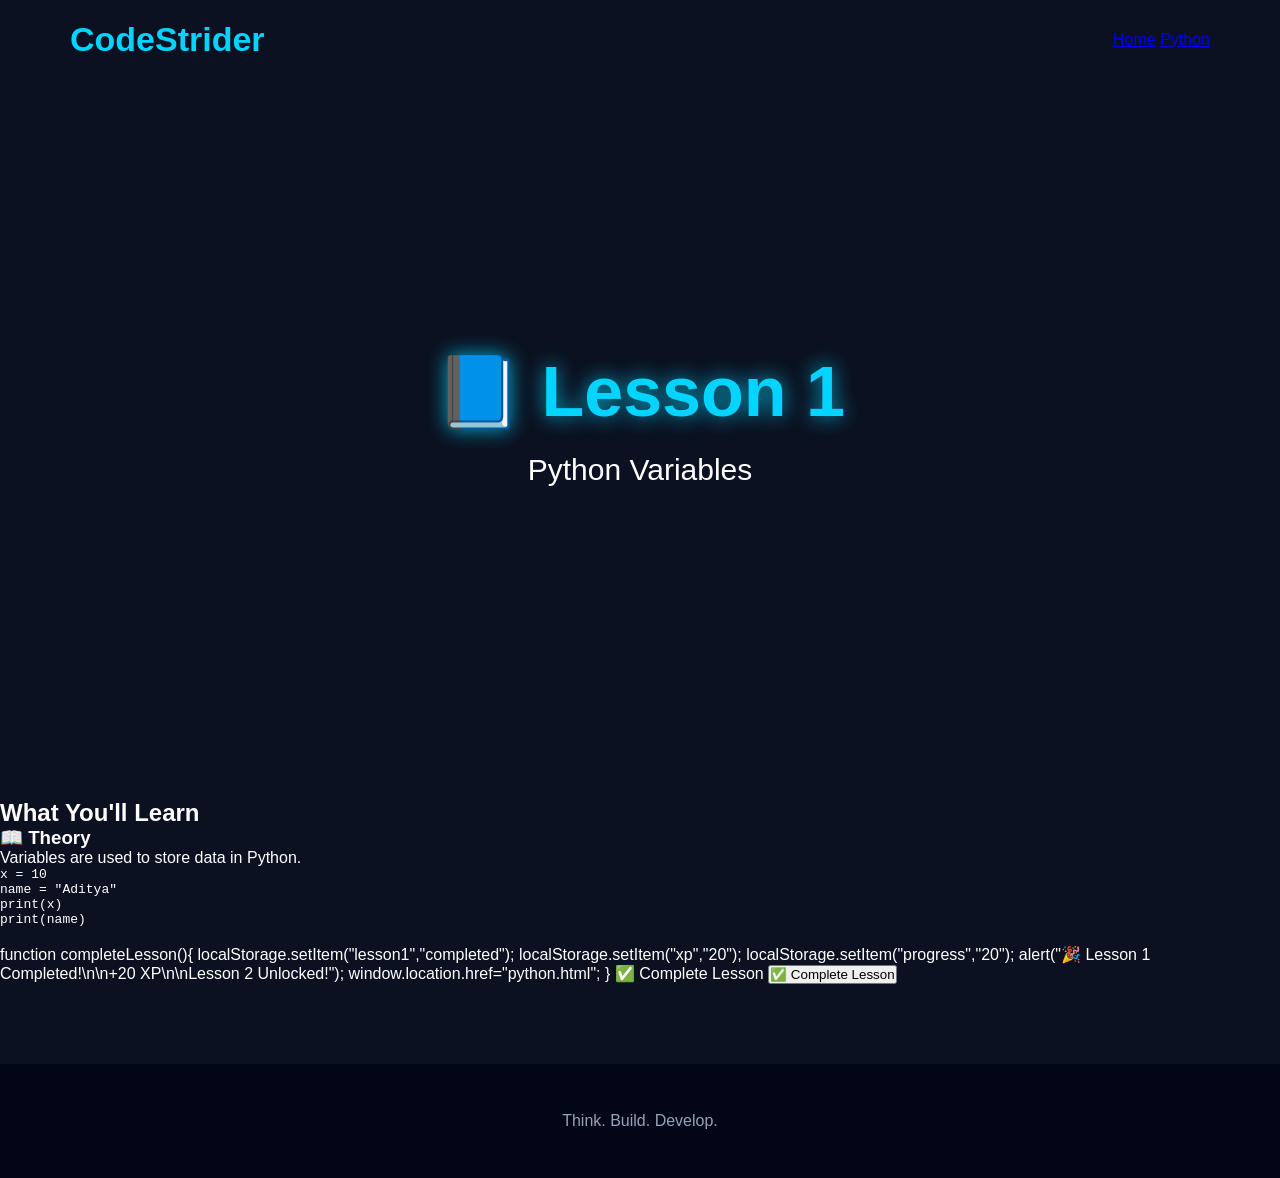
==== lesson1.html @ bc54012c "Add lesson1.html for Python Variables tutorial" ====
<!DOCTYPE html>
<html lang="en">

<head>
<meta charset="UTF-8">
<meta name="viewport" content="width=device-width, initial-scale=1.0">

<title>Lesson 1 - Variables | CodeStrider</title>

<link rel="stylesheet" href="style.css">
<script defer src="script.js"></script>

</head>

<body>

<nav>

<div class="logo">CodeStrider</div>

<div class="nav-links">
<a href="index.html">Home</a>
<a href="python.html">Python</a>
</div>

</nav>

<section class="hero">

<h1>📘 Lesson 1</h1>

<p>Python Variables</p>

</section>

<section class="features">

<h2>What You'll Learn</h2>

<div class="feature-container">

<div class="feature-card">

<h3>📖 Theory</h3>

<p>
Variables are used to store data in Python.
</p>

<pre>
x = 10
name = "Aditya"
print(x)
print(name)
</pre>

</div>

</div>

<br>

function completeLesson(){

    localStorage.setItem("lesson1","completed");
    localStorage.setItem("xp","20");
    localStorage.setItem("progress","20");

    alert("🎉 Lesson 1 Completed!\n\n+20 XP\n\nLesson 2 Unlocked!");

    window.location.href="python.html";

}

✅ Complete Lesson

<button onclick="completeLesson()">
    ✅ Complete Lesson
</button>

</section>

<footer>

<p>Think. Build. Develop.</p>

</footer>

</body>

</html>
---- style.css ----
*{
    margin:0;
    padding:0;
    box-sizing:border-box;
}

body{

    background:#0B1120;

    font-family:Arial,Helvetica,sans-serif;

    color:white;

}

/* NAVBAR */

nav{

    display:flex;

    justify-content:space-between;

    align-items:center;

    padding:20px 70px;

}

.logo{

    font-size:34px;

    font-weight:bold;

    color:#00D4FF;

}

.menu{

    display:flex;

    gap:30px;

}

.menu a{

    color:white;

    text-decoration:none;

    font-size:18px;

    transition:0.3s;

}

.menu a:hover{

    color:#00D4FF;

}

/* HERO */

.hero{

    display:flex;

    flex-direction:column;

    justify-content:center;

    align-items:center;

    height:80vh;

    text-align:center;

}

.hero h1{

    font-size:70px;

    color:#00D4FF;

    margin-bottom:20px;

    text-shadow:0 0 20px rgba(0,212,255,0.8);

}

.hero p{

    font-size:30px;

    margin-bottom:40px;

}

.hero button{

    background:#00D4FF;

    color:white;

    border:none;

    padding:18px 45px;

    border-radius:12px;

    font-size:20px;

    cursor:pointer;

    transition:0.35s;

    box-shadow:0 0 20px rgba(0,212,255,0.4);

}

.hero button:hover{

    transform:translateY(-5px);

    background:#00A8CC;

    box-shadow:0 0 35px rgba(0,212,255,0.8);

}
.hero{

    animation:fadeIn 1.2s ease;

}

@keyframes fadeIn{

    from{

        opacity:0;

        transform:translateY(30px);

    }

    to{

        opacity:1;

        transform:translateY(0);

    }

}
.courses{

padding:80px 60px;

}

.courses h2{

text-align:center;

font-size:45px;

margin-bottom:50px;

color:#00D4FF;

}

.course-grid{

display:grid;

grid-template-columns:repeat(3,1fr);

gap:30px;

}

.card{

background:#1E293B;

padding:30px;

border-radius:18px;

text-align:center;

transition:.3s;

}

.card:hover{

transform:translateY(-10px);

box-shadow:0 0 25px rgba(0,212,255,.5);

}

.card h3{

margin-bottom:15px;

}

.card p{

margin-bottom:25px;

color:#C7D2FE;

}
/* ROADMAP */

.roadmap{

    padding:80px 60px;

}

.roadmap h2{

    text-align:center;

    font-size:45px;

    color:#00D4FF;

    margin-bottom:60px;

}

.timeline{

    display:flex;

    flex-direction:column;

    align-items:center;

    gap:25px;

}

.step{

    background:#1E293B;

    width:320px;

    padding:18px;

    border-radius:14px;

    text-align:center;

    font-size:20px;

    transition:.3s;

    position:relative;

}

.step:hover{

    transform:scale(1.05);

    box-shadow:0 0 20px rgba(0,212,255,.5);

}

.step::after{

    content:"⬇";

    position:absolute;

    left:50%;

    transform:translateX(-50%);

    bottom:-28px;

    font-size:22px;

    color:#00D4FF;

}

.step:last-child::after{

    content:"";

}

/* MINI PROJECTS */

.projects{

    padding:80px 60px;

}

.projects h2{

    text-align:center;

    font-size:45px;

    color:#00D4FF;

    margin-bottom:60px;

}

.project-grid{

    display:grid;

    grid-template-columns:repeat(3,1fr);

    gap:30px;

}

.project-card{

    background:#1E293B;

    border-radius:18px;

    padding:30px;

    text-align:center;

    transition:.3s;

}

.project-card:hover{

    transform:translateY(-10px);

    box-shadow:0 0 25px rgba(0,212,255,.5);

}

.project-card h3{

    margin-bottom:20px;

}

.project-card p{

    margin-bottom:25px;

    color:#C7D2FE;

}

.project-card button{

    background:#00D4FF;

    border:none;

    color:white;

    padding:12px 25px;

    border-radius:10px;

    cursor:pointer;

    transition:.3s;

}

.project-card button:hover{

    background:#00A8CC;

}

/* COMMUNITY */

.community{

padding:80px 60px;

}

.community h2{

text-align:center;

font-size:45px;

color:#00D4FF;

margin-bottom:50px;

}

.community-grid{

display:grid;

grid-template-columns:repeat(2,1fr);

gap:30px;

}

.community-card{

background:#1E293B;

padding:30px;

border-radius:18px;

transition:.3s;

text-align:center;

}

.community-card:hover{

transform:translateY(-8px);

box-shadow:0 0 20px rgba(0,212,255,.5);

}

/* ABOUT */

.about{

padding:80px 100px;

text-align:center;

}

.about h2{

font-size:45px;

color:#00D4FF;

margin-bottom:35px;

}

.about p{

font-size:20px;

line-height:1.8;

margin-bottom:20px;

color:#D1D5DB;

}

/* LOGIN */

.login{

padding:80px;

text-align:center;

}

.login h2{

font-size:45px;

color:#00D4FF;

margin-bottom:40px;

}

.login-box{

background:#1E293B;

width:350px;

margin:auto;

padding:40px;

border-radius:18px;

display:flex;

flex-direction:column;

gap:20px;

}

.login-box input{

padding:14px;

border:none;

border-radius:8px;

font-size:16px;

}

.login-box button{

background:#00D4FF;

border:none;

padding:14px;

border-radius:8px;

color:white;

cursor:pointer;

}

.login-box button:hover{

background:#00A8CC;

}

/* FOOTER */

footer{

margin-top:80px;

padding:40px;

background:#020617;

text-align:center;

}

footer h2{

color:#00D4FF;

margin-bottom:10px;

}

footer p{

margin:8px;

color:#94A3B8;

}
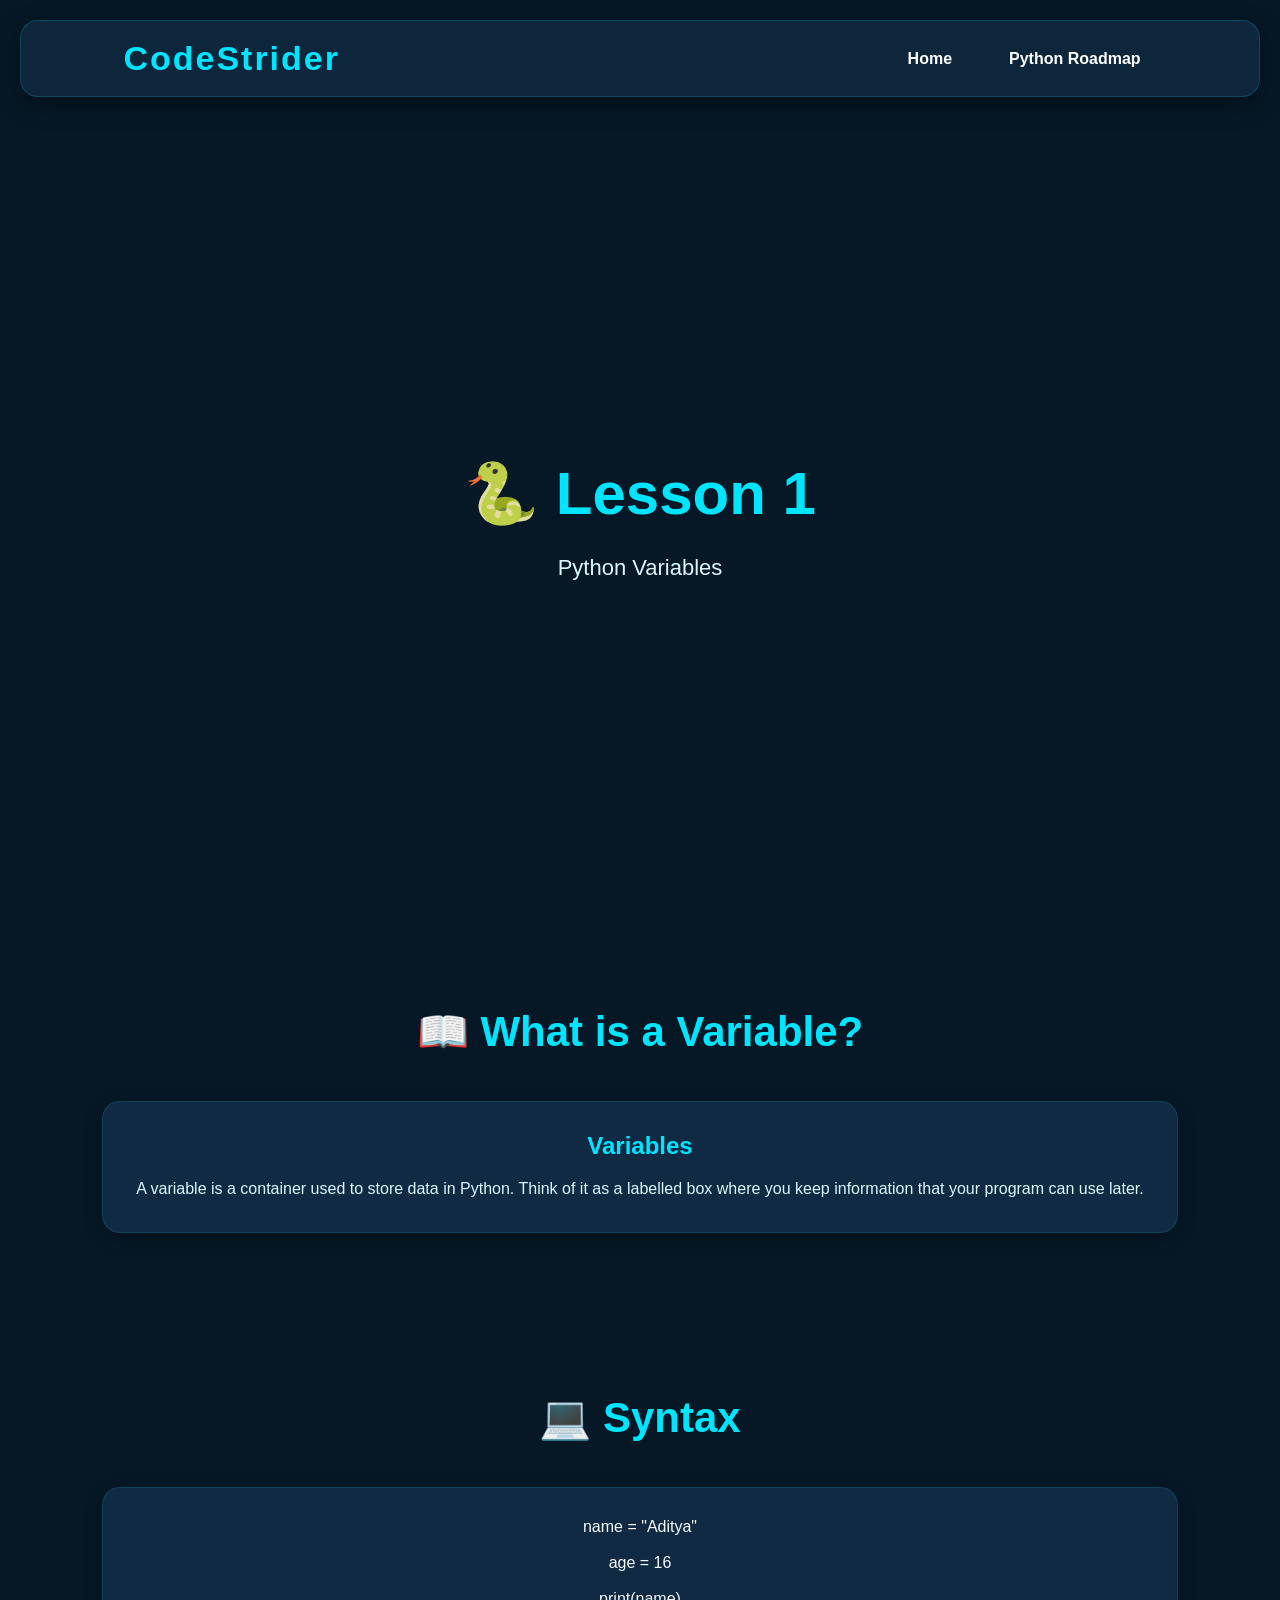
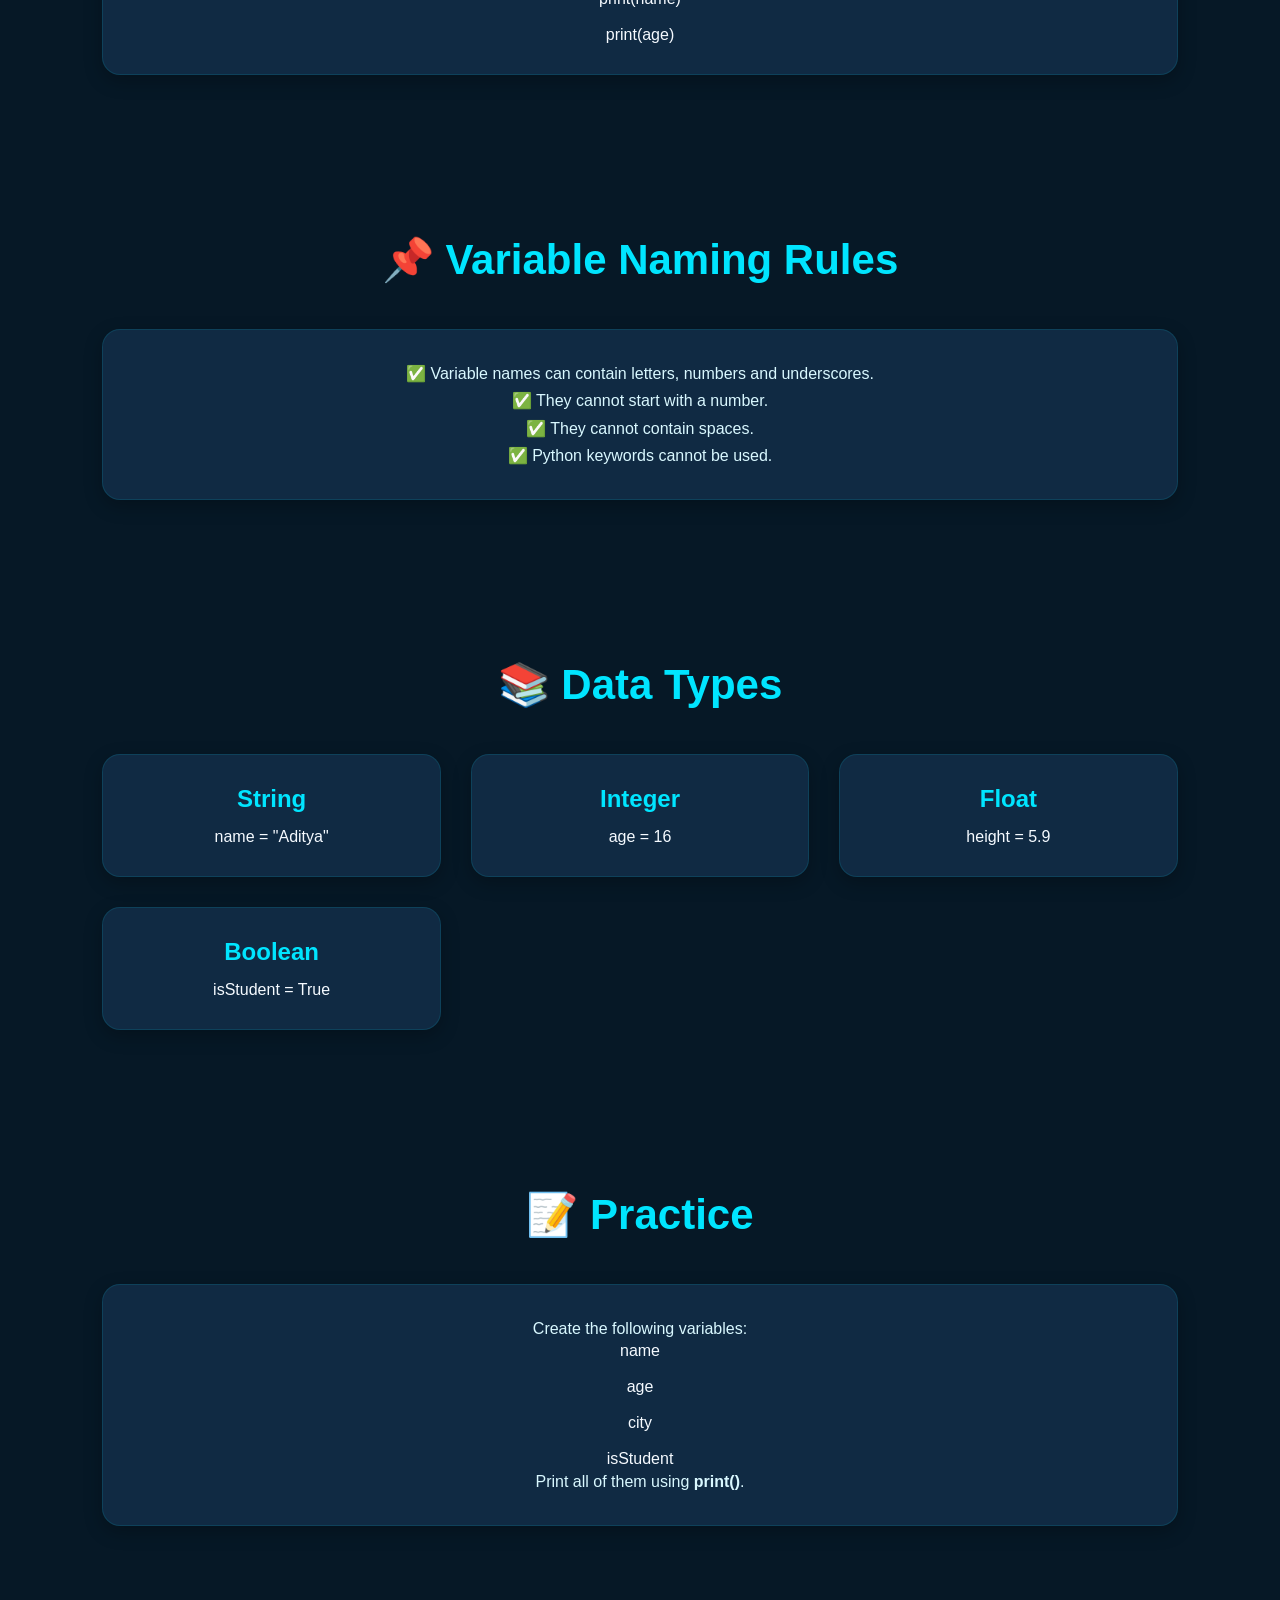
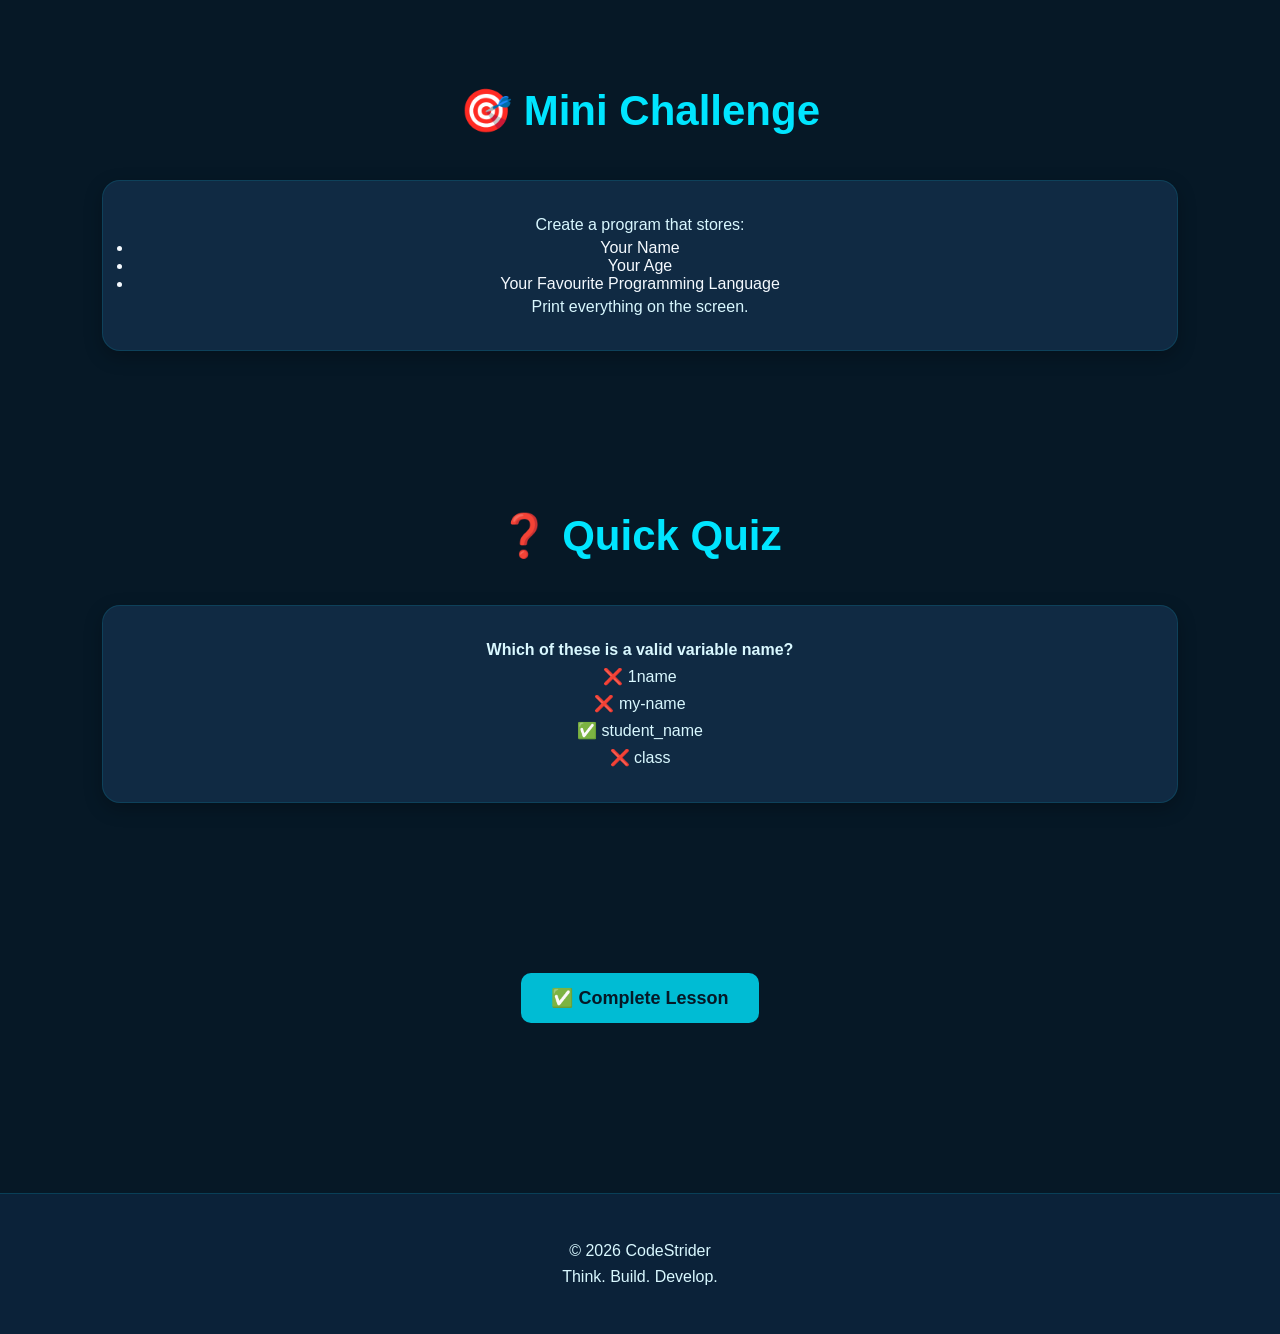
==== commit a420c0ba: "Revise lesson1.html for improved content and structure Updated lesson title and content for clarity " ====
--- a/lesson1.html
+++ b/lesson1.html
@@ -2,14 +2,12 @@
 <html lang="en">
 
 <head>
-<meta charset="UTF-8">
-<meta name="viewport" content="width=device-width, initial-scale=1.0">
-
-<title>Lesson 1 - Variables | CodeStrider</title>
-
-<link rel="stylesheet" href="style.css">
-<script defer src="script.js"></script>
-
+    <meta charset="UTF-8">
+    <meta name="viewport" content="width=device-width, initial-scale=1.0">
+    <title>Lesson 1 - Python Variables | CodeStrider</title>
+
+    <link rel="stylesheet" href="style.css">
+    <script defer src="script.js"></script>
 </head>
 
 <body>
@@ -20,14 +18,14 @@
 
 <div class="nav-links">
 <a href="index.html">Home</a>
-<a href="python.html">Python</a>
+<a href="python.html">Python Roadmap</a>
 </div>
 
 </nav>
 
 <section class="hero">
 
-<h1>📘 Lesson 1</h1>
+<h1>🐍 Lesson 1</h1>
 
 <p>Python Variables</p>
 
@@ -35,53 +33,186 @@
 
 <section class="features">
 
-<h2>What You'll Learn</h2>
+<h2>📖 What is a Variable?</h2>
 
 <div class="feature-container">
 
 <div class="feature-card">
 
-<h3>📖 Theory</h3>
+<h3>Variables</h3>
 
 <p>
-Variables are used to store data in Python.
+
+A variable is a container used to store data in Python.
+
+Think of it as a labelled box where you keep information that your program can use later.
+
 </p>
 
+</div>
+
+</div>
+
+</section>
+
+<section>
+
+<h2>💻 Syntax</h2>
+
+<div class="feature-card">
+
 <pre>
-x = 10
 name = "Aditya"
-print(x)
+
+age = 16
+
 print(name)
+
+print(age)
 </pre>
 
 </div>
 
-</div>
-
-<br>
-
-function completeLesson(){
-
-    localStorage.setItem("lesson1","completed");
-    localStorage.setItem("xp","20");
-    localStorage.setItem("progress","20");
-
-    alert("🎉 Lesson 1 Completed!\n\n+20 XP\n\nLesson 2 Unlocked!");
-
-    window.location.href="python.html";
-
-}
+</section>
+
+<section>
+
+<h2>📌 Variable Naming Rules</h2>
+
+<div class="feature-card">
+
+<p>✅ Variable names can contain letters, numbers and underscores.</p>
+
+<p>✅ They cannot start with a number.</p>
+
+<p>✅ They cannot contain spaces.</p>
+
+<p>✅ Python keywords cannot be used.</p>
+
+</div>
+
+</section>
+
+<section>
+
+<h2>📚 Data Types</h2>
+
+<div class="feature-container">
+
+<div class="feature-card">
+<h3>String</h3>
+<pre>name = "Aditya"</pre>
+</div>
+
+<div class="feature-card">
+<h3>Integer</h3>
+<pre>age = 16</pre>
+</div>
+
+<div class="feature-card">
+<h3>Float</h3>
+<pre>height = 5.9</pre>
+</div>
+
+<div class="feature-card">
+<h3>Boolean</h3>
+<pre>isStudent = True</pre>
+</div>
+
+</div>
+
+</section>
+
+<section>
+
+<h2>📝 Practice</h2>
+
+<div class="feature-card">
+
+<p>Create the following variables:</p>
+
+<pre>
+name
+
+age
+
+city
+
+isStudent
+</pre>
+
+<p>Print all of them using <b>print()</b>.</p>
+
+</div>
+
+</section>
+
+<section>
+
+<h2>🎯 Mini Challenge</h2>
+
+<div class="feature-card">
+
+<p>
+
+Create a program that stores:
+
+</p>
+
+<ul>
+
+<li>Your Name</li>
+
+<li>Your Age</li>
+
+<li>Your Favourite Programming Language</li>
+
+</ul>
+
+<p>
+
+Print everything on the screen.
+
+</p>
+
+</div>
+
+</section>
+
+<section>
+
+<h2>❓ Quick Quiz</h2>
+
+<div class="feature-card">
+
+<p><b>Which of these is a valid variable name?</b></p>
+
+<p>❌ 1name</p>
+
+<p>❌ my-name</p>
+
+<p>✅ student_name</p>
+
+<p>❌ class</p>
+
+</div>
+
+</section>
+
+<section style="text-align:center;">
+
+<button onclick="completeLesson()">
 
 ✅ Complete Lesson
 
-<button onclick="completeLesson()">
-    ✅ Complete Lesson
 </button>
 
 </section>
 
 <footer>
 
+<p>© 2026 CodeStrider</p>
+
 <p>Think. Build. Develop.</p>
 
 </footer>
--- a/style.css
+++ b/style.css
@@ -1,584 +1,505 @@
+/* ===========================
+   CodeStrider CSS v2.0
+   Part 1
+=========================== */
+
 *{
     margin:0;
     padding:0;
     box-sizing:border-box;
+    scroll-behavior:smooth;
+    font-family:Arial,Helvetica,sans-serif;
 }
 
 body{
-
-    background:#0B1120;
-
-    font-family:Arial,Helvetica,sans-serif;
-
+    background:#061826;
+    color:#F5FAFF;
+    overflow-x:hidden;
+}
+
+/* Navigation */
+
+nav{
+    display:flex;
+    justify-content:space-between;
+    align-items:center;
+    padding:18px 8%;
+    position:sticky;
+    top:15px;
+    margin:20px;
+    border-radius:18px;
+    background:rgba(16,42,67,.82);
+    backdrop-filter:blur(18px);
+    border:1px solid rgba(0,229,255,.18);
+    box-shadow:0 8px 25px rgba(0,0,0,.35);
+    z-index:1000;
+}
+
+.logo{
+    font-size:34px;
+    font-weight:bold;
+    color:#00E5FF;
+    letter-spacing:2px;
+    transition:.3s;
+}
+
+.logo:hover{
+    transform:scale(1.05);
+    text-shadow:0 0 15px #00E5FF;
+}
+
+.nav-links{
+    display:flex;
+    gap:25px;
+}
+
+.nav-links a{
+    text-decoration:none;
     color:white;
-
-}
-
-/* NAVBAR */
-
-nav{
-
+    font-weight:600;
+    padding:10px 16px;
+    border-radius:10px;
+    transition:.3s;
+}
+
+.nav-links a:hover{
+    background:#00E5FF;
+    color:#061826;
+    box-shadow:0 0 18px #00E5FF;
+}
+
+/* Hero */
+
+.hero{
+    min-height:90vh;
     display:flex;
-
-    justify-content:space-between;
-
+    flex-direction:column;
+    justify-content:center;
     align-items:center;
-
-    padding:20px 70px;
-
-}
-
-.logo{
-
-    font-size:34px;
-
+    text-align:center;
+    padding:40px;
+}
+
+.hero h1{
+    font-size:60px;
+    color:#00E5FF;
+    margin-bottom:20px;
+}
+
+.hero p{
+    font-size:22px;
+    color:#D9F8FF;
+    max-width:700px;
+    line-height:1.7;
+}
+
+.hero-buttons{
+    margin-top:35px;
+}
+
+button{
+    padding:14px 30px;
+    border:none;
+    border-radius:10px;
+    background:#00BCD4;
+    color:#061826;
+    font-size:18px;
     font-weight:bold;
-
-    color:#00D4FF;
-
-}
-
-.menu{
-
-    display:flex;
-
+    cursor:pointer;
+    transition:.3s;
+    margin:10px;
+}
+
+button:hover{
+    background:#00E5FF;
+    transform:translateY(-4px);
+    box-shadow:0 0 20px #00E5FF;
+}
+
+section{
+    padding:80px 8%;
+}
+
+h2{
+    text-align:center;
+    color:#00E5FF;
+    font-size:42px;
+    margin-bottom:45px;
+}
+/* ===========================
+   Part 2
+   Cards, Stats & Features
+=========================== */
+
+/* Grid Layouts */
+
+.course-container,
+.projects-container,
+.community-container,
+.roadmap-container,
+.feature-container{
+    display:grid;
+    grid-template-columns:repeat(auto-fit,minmax(260px,1fr));
     gap:30px;
-
-}
-
-.menu a{
-
+}
+
+/* Cards */
+
+.course-card,
+.project-card,
+.community-card,
+.roadmap-card,
+.feature-card,
+.stat-card{
+    background:#102A43;
+    border-radius:18px;
+    padding:30px;
+    text-align:center;
+    border:1px solid rgba(0,229,255,.12);
+    box-shadow:0 6px 18px rgba(0,0,0,.25);
+    transition:.35s;
+}
+
+.course-card:hover,
+.project-card:hover,
+.community-card:hover,
+.roadmap-card:hover,
+.feature-card:hover,
+.stat-card:hover{
+    transform:translateY(-8px);
+    border-color:#00E5FF;
+    box-shadow:0 0 22px rgba(0,229,255,.45);
+}
+
+/* Card Titles */
+
+.course-card h3,
+.project-card h3,
+.community-card h3,
+.feature-card h3,
+.roadmap-card h3{
+    color:#00E5FF;
+    margin-bottom:15px;
+    font-size:24px;
+}
+
+/* Card Text */
+
+.course-card p,
+.project-card p,
+.community-card p,
+.feature-card p,
+.roadmap-card p{
+    color:#D9F8FF;
+    line-height:1.7;
+}
+
+/* Stats */
+
+.stats{
+    padding:80px 8%;
+    display:grid;
+    grid-template-columns:repeat(auto-fit,minmax(220px,1fr));
+    gap:30px;
+}
+
+.stat-card h2{
+    font-size:48px;
+    color:#00E5FF;
+    margin-bottom:10px;
+}
+
+.stat-card p{
+    color:#D9F8FF;
+    font-size:18px;
+}
+
+/* Features */
+
+.features{
+    text-align:center;
+}
+
+.feature-container{
+    margin-top:45px;
+}
+
+/* Login */
+
+.login-box{
+    max-width:420px;
+    margin:auto;
+    background:#102A43;
+    padding:35px;
+    border-radius:18px;
+    box-shadow:0 0 18px rgba(0,229,255,.18);
+}
+
+.login-box input{
+    width:100%;
+    padding:15px;
+    margin:12px 0;
+    border:none;
+    border-radius:10px;
+    background:#183B56;
     color:white;
-
+    font-size:16px;
+}
+
+.login-box input:focus{
+    outline:none;
+    border:1px solid #00E5FF;
+    box-shadow:0 0 12px rgba(0,229,255,.45);
+}
+/* ===========================
+   Part 3
+   Footer, Animations & Responsive
+=========================== */
+
+/* Footer */
+
+footer{
+    background:#0B2239;
+    padding:40px 20px;
+    text-align:center;
+    margin-top:80px;
+    border-top:1px solid rgba(0,229,255,.15);
+}
+
+footer h2{
+    color:#00E5FF;
+    margin-bottom:15px;
+}
+
+footer p{
+    color:#D9F8FF;
+    margin:8px 0;
+}
+
+/* Links */
+
+a{
+    color:inherit;
     text-decoration:none;
-
-    font-size:18px;
-
-    transition:0.3s;
-
-}
-
-.menu a:hover{
-
-    color:#00D4FF;
-
-}
-
-/* HERO */
-
-.hero{
-
-    display:flex;
-
-    flex-direction:column;
-
-    justify-content:center;
-
-    align-items:center;
-
-    height:80vh;
-
-    text-align:center;
-
-}
-
-.hero h1{
-
-    font-size:70px;
-
-    color:#00D4FF;
-
-    margin-bottom:20px;
-
-    text-shadow:0 0 20px rgba(0,212,255,0.8);
-
-}
-
-.hero p{
-
-    font-size:30px;
-
-    margin-bottom:40px;
-
-}
-
-.hero button{
-
-    background:#00D4FF;
-
-    color:white;
-
-    border:none;
-
-    padding:18px 45px;
-
-    border-radius:12px;
-
-    font-size:20px;
-
-    cursor:pointer;
-
-    transition:0.35s;
-
-    box-shadow:0 0 20px rgba(0,212,255,0.4);
-
-}
-
-.hero button:hover{
-
-    transform:translateY(-5px);
-
-    background:#00A8CC;
-
-    box-shadow:0 0 35px rgba(0,212,255,0.8);
-
-}
-.hero{
-
-    animation:fadeIn 1.2s ease;
-
-}
-
-@keyframes fadeIn{
-
+}
+
+/* Smooth Fade Animation */
+
+.hero,
+.course-card,
+.project-card,
+.community-card,
+.feature-card,
+.stat-card,
+.login-box{
+    animation:fadeUp .8s ease;
+}
+
+@keyframes fadeUp{
     from{
-
         opacity:0;
-
         transform:translateY(30px);
-
-    }
-
+    }
     to{
-
         opacity:1;
-
         transform:translateY(0);
-
-    }
-
-}
-.courses{
-
-padding:80px 60px;
-
-}
-
-.courses h2{
+    }
+}
+
+/* Scrollbar */
+
+::-webkit-scrollbar{
+    width:10px;
+}
+
+::-webkit-scrollbar-track{
+    background:#061826;
+}
+
+::-webkit-scrollbar-thumb{
+    background:#00BCD4;
+    border-radius:10px;
+}
+
+::-webkit-scrollbar-thumb:hover{
+    background:#00E5FF;
+}
+
+/* Responsive */
+
+@media(max-width:900px){
+
+    nav{
+        flex-direction:column;
+        gap:20px;
+    }
+
+    .nav-links{
+        flex-wrap:wrap;
+        justify-content:center;
+    }
+
+    .hero h1{
+        font-size:42px;
+    }
+
+    .hero p{
+        font-size:18px;
+    }
+
+    h2{
+        font-size:34px;
+    }
+
+    button{
+        width:100%;
+        max-width:300px;
+    }
+}
+
+@media(max-width:600px){
+
+    .hero{
+        min-height:80vh;
+    }
+
+    .hero h1{
+        font-size:34px;
+    }
+
+    .hero p{
+        font-size:16px;
+    }
+
+    .logo{
+        font-size:28px;
+    }
+
+    section{
+        padding:60px 6%;
+    }
+}
+
+/* ================= Popup ================= */
+
+.popup{
+
+display:none;
+
+position:fixed;
+
+top:0;
+
+left:0;
+
+width:100%;
+
+height:100%;
+
+background:rgba(0,0,0,.75);
+
+justify-content:center;
+
+align-items:center;
+
+z-index:9999;
+
+}
+
+.popup-content{
+
+background:#102A43;
+
+padding:35px;
+
+border-radius:18px;
 
 text-align:center;
 
-font-size:45px;
-
-margin-bottom:50px;
-
-color:#00D4FF;
-
-}
-
-.course-grid{
-
-display:grid;
-
-grid-template-columns:repeat(3,1fr);
-
-gap:30px;
-
-}
-
-.card{
-
-background:#1E293B;
-
+width:90%;
+
+max-width:420px;
+
+border:1px solid #00E5FF;
+
+box-shadow:0 0 30px rgba(0,229,255,.4);
+
+animation:popup .3s ease;
+
+}
+
+.popup-content h2{
+
+color:#00E5FF;
+
+margin-bottom:15px;
+
+}
+
+.popup-content p{
+
+margin-bottom:25px;
+
+line-height:1.7;
+
+}
+
+@keyframes popup{
+
+from{
+
+transform:scale(.8);
+
+opacity:0;
+
+}
+
+to{
+
+transform:scale(1);
+
+opacity:1;
+
+}
+
+}
+
+/* ================= Progress ================= */
+
+.progress-section{
+
+padding:80px 8%;
+text-align:center;
+
+}
+
+.progress-box{
+
+background:#102A43;
 padding:30px;
-
 border-radius:18px;
-
-text-align:center;
-
-transition:.3s;
-
-}
-
-.card:hover{
-
-transform:translateY(-10px);
-
-box-shadow:0 0 25px rgba(0,212,255,.5);
-
-}
-
-.card h3{
-
-margin-bottom:15px;
-
-}
-
-.card p{
-
-margin-bottom:25px;
-
-color:#C7D2FE;
-
-}
-/* ROADMAP */
-
-.roadmap{
-
-    padding:80px 60px;
-
-}
-
-.roadmap h2{
-
-    text-align:center;
-
-    font-size:45px;
-
-    color:#00D4FF;
-
-    margin-bottom:60px;
-
-}
-
-.timeline{
-
-    display:flex;
-
-    flex-direction:column;
-
-    align-items:center;
-
-    gap:25px;
-
-}
-
-.step{
-
-    background:#1E293B;
-
-    width:320px;
-
-    padding:18px;
-
-    border-radius:14px;
-
-    text-align:center;
-
-    font-size:20px;
-
-    transition:.3s;
-
-    position:relative;
-
-}
-
-.step:hover{
-
-    transform:scale(1.05);
-
-    box-shadow:0 0 20px rgba(0,212,255,.5);
-
-}
-
-.step::after{
-
-    content:"⬇";
-
-    position:absolute;
-
-    left:50%;
-
-    transform:translateX(-50%);
-
-    bottom:-28px;
-
-    font-size:22px;
-
-    color:#00D4FF;
-
-}
-
-.step:last-child::after{
-
-    content:"";
-
-}
-
-/* MINI PROJECTS */
-
-.projects{
-
-    padding:80px 60px;
-
-}
-
-.projects h2{
-
-    text-align:center;
-
-    font-size:45px;
-
-    color:#00D4FF;
-
-    margin-bottom:60px;
-
-}
-
-.project-grid{
-
-    display:grid;
-
-    grid-template-columns:repeat(3,1fr);
-
-    gap:30px;
-
-}
-
-.project-card{
-
-    background:#1E293B;
-
-    border-radius:18px;
-
-    padding:30px;
-
-    text-align:center;
-
-    transition:.3s;
-
-}
-
-.project-card:hover{
-
-    transform:translateY(-10px);
-
-    box-shadow:0 0 25px rgba(0,212,255,.5);
-
-}
-
-.project-card h3{
-
-    margin-bottom:20px;
-
-}
-
-.project-card p{
-
-    margin-bottom:25px;
-
-    color:#C7D2FE;
-
-}
-
-.project-card button{
-
-    background:#00D4FF;
-
-    border:none;
-
-    color:white;
-
-    padding:12px 25px;
-
-    border-radius:10px;
-
-    cursor:pointer;
-
-    transition:.3s;
-
-}
-
-.project-card button:hover{
-
-    background:#00A8CC;
-
-}
-
-/* COMMUNITY */
-
-.community{
-
-padding:80px 60px;
-
-}
-
-.community h2{
-
-text-align:center;
-
-font-size:45px;
-
-color:#00D4FF;
-
-margin-bottom:50px;
-
-}
-
-.community-grid{
-
-display:grid;
-
-grid-template-columns:repeat(2,1fr);
-
-gap:30px;
-
-}
-
-.community-card{
-
-background:#1E293B;
-
-padding:30px;
-
-border-radius:18px;
-
-transition:.3s;
-
-text-align:center;
-
-}
-
-.community-card:hover{
-
-transform:translateY(-8px);
-
-box-shadow:0 0 20px rgba(0,212,255,.5);
-
-}
-
-/* ABOUT */
-
-.about{
-
-padding:80px 100px;
-
-text-align:center;
-
-}
-
-.about h2{
-
-font-size:45px;
-
-color:#00D4FF;
-
-margin-bottom:35px;
-
-}
-
-.about p{
-
-font-size:20px;
-
-line-height:1.8;
-
-margin-bottom:20px;
-
-color:#D1D5DB;
-
-}
-
-/* LOGIN */
-
-.login{
-
-padding:80px;
-
-text-align:center;
-
-}
-
-.login h2{
-
-font-size:45px;
-
-color:#00D4FF;
-
-margin-bottom:40px;
-
-}
-
-.login-box{
-
-background:#1E293B;
-
-width:350px;
-
+max-width:700px;
 margin:auto;
-
-padding:40px;
-
-border-radius:18px;
-
-display:flex;
-
-flex-direction:column;
-
-gap:20px;
-
-}
-
-.login-box input{
-
-padding:14px;
-
-border:none;
-
-border-radius:8px;
-
-font-size:16px;
-
-}
-
-.login-box button{
-
-background:#00D4FF;
-
-border:none;
-
-padding:14px;
-
-border-radius:8px;
-
-color:white;
-
-cursor:pointer;
-
-}
-
-.login-box button:hover{
-
-background:#00A8CC;
-
-}
-
-/* FOOTER */
-
-footer{
-
-margin-top:80px;
-
-padding:40px;
-
-background:#020617;
-
-text-align:center;
-
-}
-
-footer h2{
-
-color:#00D4FF;
-
-margin-bottom:10px;
-
-}
-
-footer p{
-
-margin:8px;
-
-color:#94A3B8;
-
-}
+box-shadow:0 0 20px rgba(0,229,255,.2);
+
+}
+
+.progress-bar{
+
+width:100%;
+height:20px;
+background:#183B56;
+border-radius:30px;
+margin:20px 0;
+overflow:hidden;
+
+}
+
+.progress-fill{
+
+width:0%;
+height:100%;
+background:#00E5FF;
+transition:.6s;
+
+}
